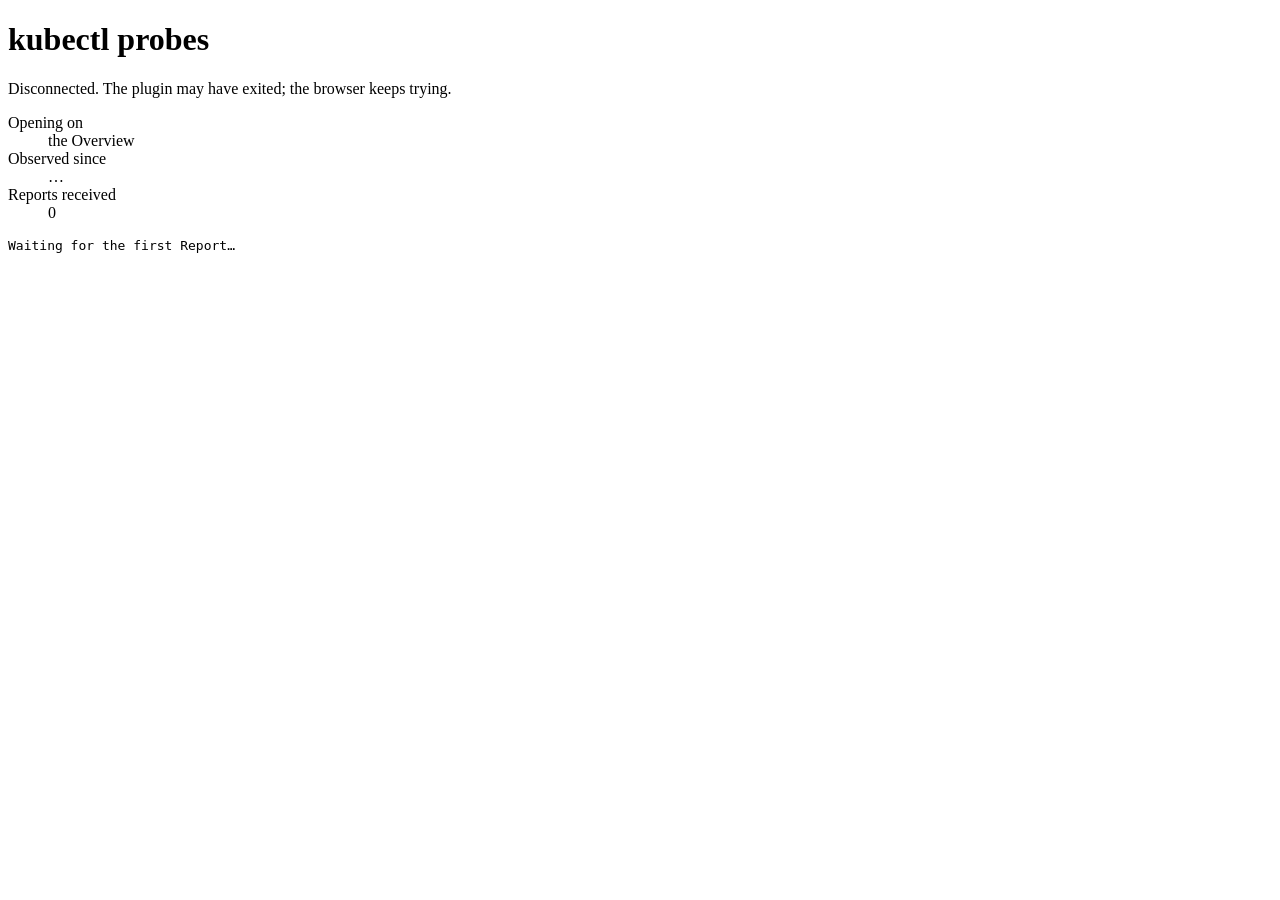
==== internal/serve/static/index.html @ 3f37e7ac "feat(serve): publish the Report to a browser over Server-Sent Events ADR-0006 puts the Dashboard ins" ====
<!DOCTYPE html>
<!--
  Copyright 2026 Mert Öztürk
  SPDX-License-Identifier: Apache-2.0

  The Dashboard is not drawn yet. Until it is, this page is the proof that the
  stream works: it prints whichever Report arrived last. The script is a file
  of its own because the policy this page is served under forbids inline
  script, and a Report carries text the cluster wrote.
-->
<html lang="en">
  <head>
    <meta charset="utf-8" />
    <meta name="viewport" content="width=device-width, initial-scale=1" />
    <title>kubectl probes</title>
  </head>
  <body>
    <h1>kubectl probes</h1>

    <p id="status">Connecting to the stream…</p>

    <dl>
      <dt>Opening on</dt>
      <dd id="initial">the Overview</dd>
      <dt>Observed since</dt>
      <dd id="started">…</dd>
      <dt>Reports received</dt>
      <dd id="received">0</dd>
    </dl>

    <pre id="report">Waiting for the first Report…</pre>

    <script type="module" src="dashboard.js"></script>
  </body>
</html>
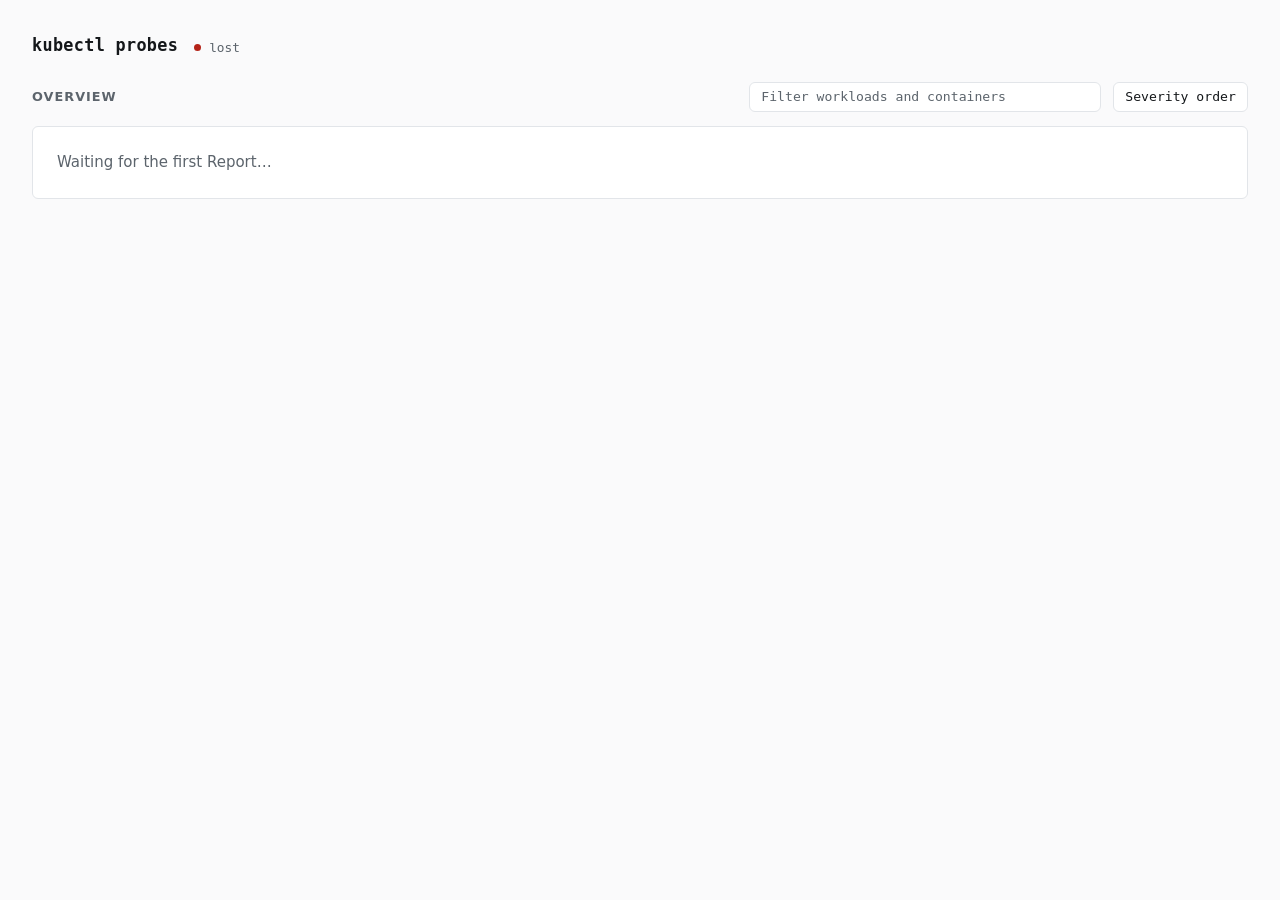
==== commit e2d20f2f: "feat(serve): draw the Overview in the browser The Dashboard's first real screen. It is the CLI's tab" ====
--- a/internal/serve/static/index.html
+++ b/internal/serve/static/index.html
@@ -3,33 +3,71 @@
   Copyright 2026 Mert Öztürk
   SPDX-License-Identifier: Apache-2.0
 
-  The Dashboard is not drawn yet. Until it is, this page is the proof that the
-  stream works: it prints whichever Report arrived last. The script is a file
-  of its own because the policy this page is served under forbids inline
-  script, and a Report carries text the cluster wrote.
+  The Dashboard's frame: a masthead saying whether the plugin is still
+  talking, the places a note goes, and an empty table the script fills from
+  whichever Report arrived last. Nothing here says anything about a cluster,
+  because nothing here has seen one.
+
+  The style and the script are files of their own. The policy this page is
+  served under forbids both inline, and a Report carries text the cluster
+  wrote. See ADR-0006.
 -->
 <html lang="en">
   <head>
     <meta charset="utf-8" />
     <meta name="viewport" content="width=device-width, initial-scale=1" />
     <title>kubectl probes</title>
+    <link rel="icon" href="favicon.svg" type="image/svg+xml" />
+    <link rel="stylesheet" href="app.css" />
   </head>
   <body>
-    <h1>kubectl probes</h1>
+    <header class="masthead">
+      <h1>kubectl probes</h1>
+      <p class="connection" id="connection" role="status">
+        <span class="dot" aria-hidden="true"></span>
+        <span id="connection-state">connecting</span>
+      </p>
+    </header>
 
-    <p id="status">Connecting to the stream…</p>
+    <main>
+      <div class="notes" id="notes" role="status"></div>
 
-    <dl>
-      <dt>Opening on</dt>
-      <dd id="initial">the Overview</dd>
-      <dt>Observed since</dt>
-      <dd id="started">…</dd>
-      <dt>Reports received</dt>
-      <dd id="received">0</dd>
-    </dl>
+      <section class="inspection" id="inspection" aria-labelledby="inspection-name" hidden>
+        <div class="inspection-head">
+          <h2 id="inspection-name" class="mono"></h2>
+          <button type="button" id="inspection-close">Back to the Overview</button>
+        </div>
+        <p class="inspection-note" id="inspection-note"></p>
+        <pre class="inspection-body mono" id="inspection-body"></pre>
+      </section>
 
-    <pre id="report">Waiting for the first Report…</pre>
+      <section class="overview" aria-labelledby="overview-heading">
+        <div class="controls">
+          <h2 id="overview-heading">Overview</h2>
+          <input
+            type="search"
+            id="filter"
+            aria-label="Filter by workload or container name"
+            placeholder="Filter workloads and containers"
+            autocomplete="off"
+            spellcheck="false"
+          />
+          <button type="button" id="sort" aria-pressed="false">Severity order</button>
+        </div>
 
-    <script type="module" src="dashboard.js"></script>
+        <p class="empty" id="empty" hidden></p>
+
+        <div class="scroller">
+          <table id="overview">
+            <thead>
+              <tr id="overview-head"></tr>
+            </thead>
+            <tbody id="overview-body"></tbody>
+          </table>
+        </div>
+      </section>
+    </main>
+
+    <script type="module" src="app.js"></script>
   </body>
 </html>
--- a/internal/serve/static/app.css
+++ b/internal/serve/static/app.css
@@ -0,0 +1,349 @@
+/* Copyright 2026 Mert Öztürk
+ * SPDX-License-Identifier: Apache-2.0
+ *
+ * The Dashboard's one stylesheet. Every colour is a custom property on :root
+ * so that the light scheme is a list of overrides rather than a second set of
+ * rules, and so that a reader can check the contrast of the whole palette in
+ * one place. Every status colour here clears 4.5:1 against both --bg and
+ * --surface in both schemes, and none of them is the only thing saying what
+ * it says: a drifted probe wears a star, an absent one a dash, and the
+ * connection says its state in words.
+ */
+
+:root {
+  color-scheme: dark light;
+
+  /* Dark is the default, as the essays this borrows its register from are. */
+  --bg: #101214;
+  --surface: #171a1d;
+  --line: #2a2e33;
+  --text: #e7e9ec;
+  --muted: #9ba3ab;
+  --accent: #74c0f5;
+  --danger: #f58a80;
+  --warn: #e3b341;
+  --ok: #6fcf8e;
+  --hover: #1e2226;
+  --selected: #232a31;
+  --flash: #22303f;
+
+  --font: system-ui, -apple-system, "Segoe UI", Roboto, Helvetica, Arial, sans-serif;
+  --mono: ui-monospace, SFMono-Regular, Menlo, monospace;
+  --radius: 6px;
+  --highlight: 600ms;
+}
+
+@media (prefers-color-scheme: light) {
+  :root {
+    --bg: #fafafb;
+    --surface: #ffffff;
+    --line: #e2e5e9;
+    --text: #14171a;
+    --muted: #5c646c;
+    --accent: #0a62ab;
+    --danger: #b42318;
+    --warn: #7a5200;
+    --ok: #15683a;
+    --hover: #f1f3f5;
+    --selected: #e8edf3;
+    --flash: #dbeafe;
+  }
+}
+
+*,
+*::before,
+*::after {
+  box-sizing: border-box;
+}
+
+body {
+  margin: 0;
+  padding: 0 2rem 4rem;
+  background: var(--bg);
+  color: var(--text);
+  font-family: var(--font);
+  font-size: 15px;
+  line-height: 1.55;
+}
+
+.mono {
+  font-family: var(--mono);
+}
+
+main {
+  display: flex;
+  flex-direction: column;
+  gap: 1.5rem;
+}
+
+/* The masthead: what this is, and whether the plugin behind it is still
+ * talking. Nothing else belongs up here. */
+.masthead {
+  display: flex;
+  flex-wrap: wrap;
+  align-items: baseline;
+  gap: 1rem;
+  padding: 2rem 0 1.5rem;
+}
+
+.masthead h1 {
+  margin: 0;
+  font-family: var(--mono);
+  font-size: 1.05rem;
+  font-weight: 600;
+  letter-spacing: 0.02em;
+}
+
+.connection {
+  display: flex;
+  align-items: center;
+  gap: 0.5rem;
+  margin: 0;
+  font-family: var(--mono);
+  font-size: 0.8rem;
+  color: var(--muted);
+}
+
+.connection .dot {
+  width: 7px;
+  height: 7px;
+  border-radius: 50%;
+  background: var(--muted);
+}
+
+.connection[data-state="live"] .dot {
+  background: var(--ok);
+}
+
+.connection[data-state="reconnecting"] .dot {
+  background: var(--warn);
+}
+
+.connection[data-state="lost"] .dot {
+  background: var(--danger);
+}
+
+/* Notes are what the table cannot say for itself, in the CLI's own words and
+ * under the same conditions. They appear only when the table carries the mark
+ * they explain. */
+.notes:empty {
+  display: none;
+}
+
+.notes p {
+  margin: 0 0 0.5rem;
+  padding: 0.6rem 0.9rem;
+  border: 1px solid var(--line);
+  border-left: 3px solid var(--muted);
+  border-radius: var(--radius);
+  background: var(--surface);
+  font-family: var(--mono);
+  font-size: 0.82rem;
+  color: var(--muted);
+}
+
+.controls {
+  display: flex;
+  flex-wrap: wrap;
+  align-items: center;
+  gap: 0.75rem;
+  margin-bottom: 0.9rem;
+}
+
+.controls h2 {
+  flex: 1 1 auto;
+  margin: 0;
+  font-size: 0.8rem;
+  font-weight: 600;
+  letter-spacing: 0.08em;
+  text-transform: uppercase;
+  color: var(--muted);
+}
+
+input[type="search"],
+button {
+  padding: 0.4rem 0.7rem;
+  border: 1px solid var(--line);
+  border-radius: var(--radius);
+  background: var(--surface);
+  color: var(--text);
+  font-family: var(--mono);
+  font-size: 0.82rem;
+}
+
+input[type="search"] {
+  width: 22rem;
+  max-width: 100%;
+}
+
+input[type="search"]::placeholder {
+  color: var(--muted);
+}
+
+button {
+  cursor: pointer;
+}
+
+button:hover {
+  border-color: var(--muted);
+}
+
+button[aria-pressed="true"] {
+  border-color: var(--accent);
+  color: var(--accent);
+}
+
+:focus-visible {
+  outline: 2px solid var(--accent);
+  outline-offset: 2px;
+}
+
+/* The Overview. The columns are the CLI's, in the CLI's order, and the cells
+ * hold what the CLI would have printed.
+ *
+ * Ten columns of identifiers do not fit a narrow window, and the answer is
+ * the table scrolling rather than the page: a reader who has scrolled down to
+ * a row should not have to scroll the whole page sideways to finish reading
+ * it. */
+.scroller {
+  overflow-x: auto;
+}
+
+table {
+  width: 100%;
+  border-collapse: separate;
+  border-spacing: 0;
+  background: var(--surface);
+  border: 1px solid var(--line);
+  border-radius: var(--radius);
+  overflow: hidden;
+  font-family: var(--mono);
+  font-size: 0.82rem;
+  font-variant-numeric: tabular-nums;
+}
+
+th,
+td {
+  padding: 0.45rem 0.85rem;
+  text-align: left;
+  white-space: nowrap;
+  border-bottom: 1px solid var(--line);
+}
+
+th {
+  font-weight: 600;
+  letter-spacing: 0.06em;
+  color: var(--muted);
+}
+
+tbody tr:last-child td {
+  border-bottom: none;
+}
+
+tbody tr {
+  cursor: pointer;
+}
+
+tbody tr:hover td {
+  background: var(--hover);
+}
+
+tbody tr[aria-selected="true"] td {
+  background: var(--selected);
+}
+
+tbody tr[aria-selected="true"] td:first-child {
+  box-shadow: inset 3px 0 0 var(--accent);
+}
+
+/* The tones are the CLI's colours and mean the same things: a fact worth
+ * looking at is red, an opinion is yellow, and something nobody configured is
+ * gray. */
+td[data-tone="muted"] {
+  color: var(--muted);
+}
+
+td[data-tone="danger"] {
+  color: var(--danger);
+}
+
+td[data-tone="warn"] {
+  color: var(--warn);
+}
+
+.mark {
+  color: var(--danger);
+}
+
+/* A cell whose value changed is held up for a moment, because a Report
+ * arriving is the only warning a reader gets that anything moved. */
+td.changed {
+  animation: changed var(--highlight) ease-out;
+}
+
+@keyframes changed {
+  from {
+    background: var(--flash);
+  }
+  to {
+    background: transparent;
+  }
+}
+
+.empty {
+  margin: 0;
+  padding: 1.5rem;
+  border: 1px solid var(--line);
+  border-radius: var(--radius);
+  background: var(--surface);
+  color: var(--muted);
+}
+
+/* The Inspection, as far as this ticket takes it. The drawing is #35; this is
+ * the panel it will be drawn in. */
+.inspection {
+  padding: 1.25rem 1.5rem 1.5rem;
+  border: 1px solid var(--line);
+  border-radius: var(--radius);
+  background: var(--surface);
+}
+
+.inspection-head {
+  display: flex;
+  flex-wrap: wrap;
+  align-items: center;
+  justify-content: space-between;
+  gap: 1rem;
+}
+
+.inspection-head h2 {
+  margin: 0;
+  font-size: 1rem;
+  font-weight: 600;
+}
+
+.inspection-note {
+  margin: 0.4rem 0 1rem;
+  font-size: 0.85rem;
+  color: var(--muted);
+}
+
+.inspection-body {
+  max-height: 26rem;
+  margin: 0;
+  overflow: auto;
+  font-size: 0.78rem;
+  line-height: 1.5;
+  color: var(--muted);
+}
+
+/* Motion here is a highlight, never information. Somebody who has asked for
+ * less of it loses nothing by having none. */
+@media (prefers-reduced-motion: reduce) {
+  *,
+  *::before,
+  *::after {
+    animation: none !important;
+    transition: none !important;
+  }
+}
